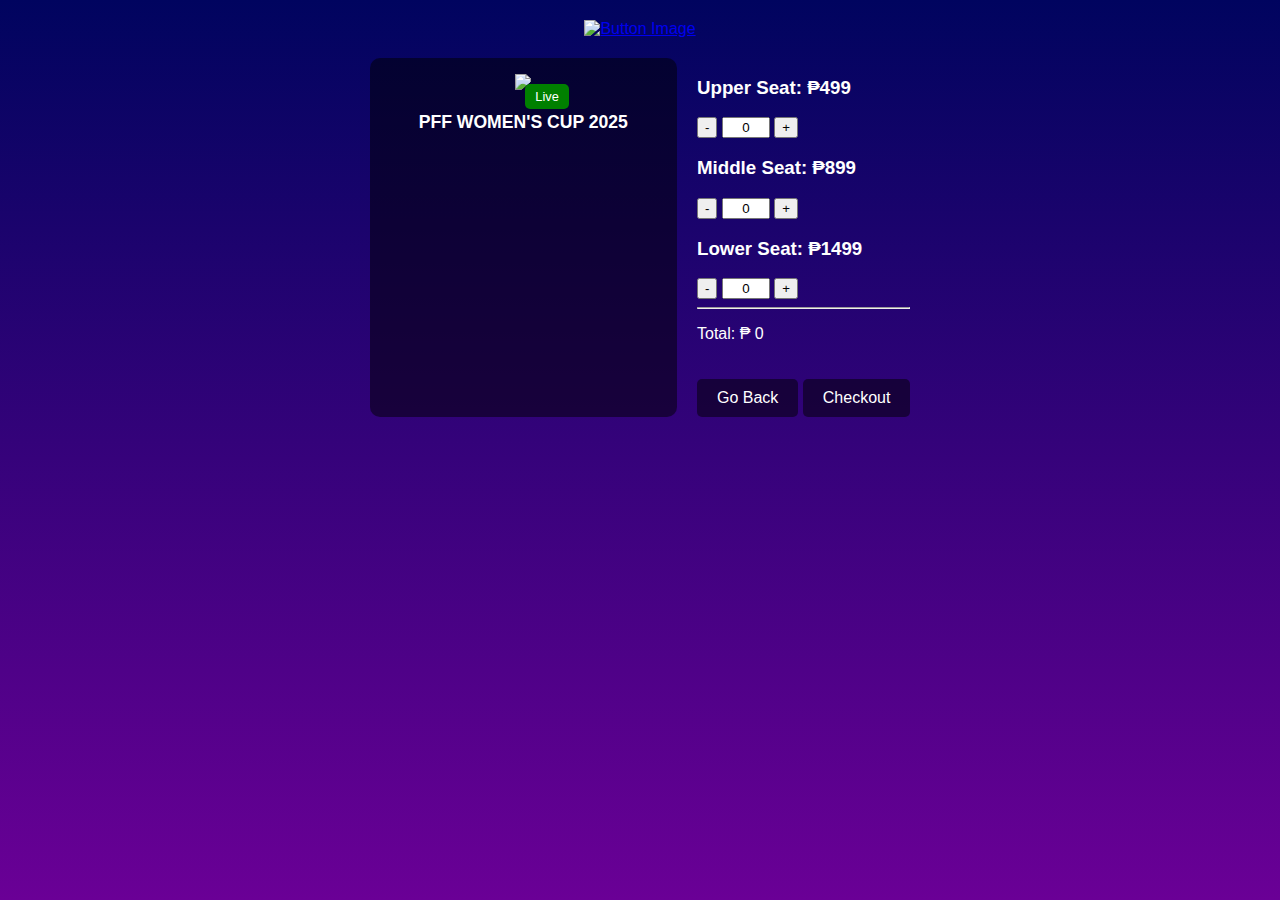
==== Event1-buy.html @ a5f7403b "Add files via upload" ====
<!DOCTYPE html>
<html lang="en">
<head>
    <meta charset="UTF-8">
    <meta name="viewport" content="width=device-width, initial-scale=1.0">
    <title>Buy Tickets - PFF WOMEN'S CUP 2025</title>
    <link rel="stylesheet" href="index.css">
    <script src = "buy.js"></script>
</head>

<body>
    <div class="container">
        <div class="header">
            <a href="index.html">
                <img src="C:\Users\Admin\Desktop\PUP FILES\Web Development\Website\logo.png" 
                alt="Button Image" style="width: 400px; height: auto;">
            </a>
        </div>

        <div class="ticket-options">
            <div class="event1">
                <div class="event-card">
                    <span class="badge live">Live</span>
                    <img src="C:\Users\Admin\Desktop\PUP FILES\Web Development\Website\event1.jpg">
                    <div class="content">
                        <h3>PFF WOMEN'S CUP 2025</h3>
                    </div>
                </div>

                <div class="ticket-row">
                    <h3>Upper Seat: ₱499</h3>
                    <button onclick="updateQuantity('upper-seat-qty', -1)">-</button>
                    <input type="text" id="upper-seat-qty" value="0" style="width: 40px; text-align: center;" readonly>
                    <button onclick="updateQuantity('upper-seat-qty', 1)">+</button>
                    
                    <h3>Middle Seat: ₱899</h3>
                    <button onclick="updateQuantity('middle-seat-qty', -1)">-</button>
                    <input type="text" id="middle-seat-qty" value="0" style="width: 40px; text-align: center;" readonly>
                    <button onclick="updateQuantity('middle-seat-qty', 1)">+</button>
                    
                    <h3>Lower Seat: ₱1499</h3>
                    <button onclick="updateQuantity('lower-seat-qty', -1)">-</button>
                    <input type="text" id="lower-seat-qty" value="0"  style="width: 40px; text-align: center;" readonly>
                    <button onclick="updateQuantity('lower-seat-qty', 1)">+</button>
                    <hr>
                    <p>Total: <span id="total-price">₱ 0</span></p>
                    
                    <a href="Event1.html" class="back-button">Go Back</a>
                    <button onclick="proceedToCheckout()" class="checkout-button">Checkout</button>
                </div>
            </div>
        </div>
    </div> 
</body>
</html>
---- index.css ----
body {
font-family: Arial, sans-serif;
background: linear-gradient(to bottom, #00045f, #6a0096);
color: white;
margin: 0;
padding: 0;
overflow: hidden;
}

html {
margin: 0;
padding: 0;
height: 100%;
overflow: hidden; 
}

.container {
padding: 20px;
}

.header {
text-align: center;
margin-bottom: 20px;
}

.events {
display: flex;
flex-wrap: wrap;
gap: 20px;
justify-content: center;
}

.event1 {
display: flex;
flex-wrap: wrap;
gap: 20px;
justify-content: center;
}

.event-card {
background-color: #00000080;
border-radius: 10px;
width: calc(26% - 15px);
overflow: hidden;
text-align: center;
box-sizing: border-box;
transition: transform 0.3s ease;
color: white;
padding: 16px;
text-decoration: none;
}

.event-card:hover {
transform: scale(1.05);
}

.event-card img {
width: 100%;
height: auto;
object-fit: cover;
}

.event-card .badge.live {
position: absolute;
margin-top: 10px;
margin-left: 10px;
background-color: green;
color: white;
padding: 5px 10px;
border-radius: 5px;
font-size: 0.8em;
}

.event-card .badge.upcoming {
position: absolute;
margin-top: 10px;
margin-left: 10px;
background-color: darkorange;
color: white;
padding: 5px 10px;
border-radius: 5px;
font-size: 0.8em;
}

.event-card .badge.archived {
position: absolute;
margin-top: 10px;
margin-left: 10px;
background-color: red;
color: white;
padding: 5px 10px;
border-radius: 5px;
font-size: 0.8em;
}

.event-card .content {
padding: 10px;
}

.event-card .content h3 {
margin: 8px 0;
font-size: 1.1em;
}

.event-card .content a {
display: inline-block;
margin-top: 10px;
padding: 8px 12px;
background-color: #6c63ff;
color: white;
text-decoration: none;
border-radius: 5px;
font-size: 0.8em;
}

.event-card .content a:hover {
background-color: #5845d8;
}

.back-button {
display: inline-block;
margin-top: 20px;
padding: 10px 20px;
background-color: #00000080;
color: white;
text-decoration: none;
border-radius: 5px;
font-size: 1em;
text-align: center;
}

.back-button:hover {
background-color: #5845d8;
}

.buy-ticket-button {
display: inline-block;
margin-top: 20px;
padding: 10px 20px;
background-color: #00000080; 
color: white;
text-decoration: none;
border-radius: 5px;
font-size: 1em;
text-align: center;
}

.buy-ticket-button:hover {
background-color: #45a049; 
}

.checkout-button {
display: inline-block;
margin-top: 20px;
padding: 10px 20px;
background-color: #00000080; 
color: white;
text-decoration: none;
border-radius: 5px;
font-size: 1em;
text-align: center;
border: none; 
outline: none; 
}

.checkout-button:hover {
background-color: #45a049; 
}

.checkout-goback {
position: fixed;
top: 55%; 
left: 60%; 
padding: 10px 20px;
background-color: #00000080;
color: white;
text-decoration: none;
border-radius: 5px;
}

.checkout-goback:hover {
background-color: #5845d8;
}
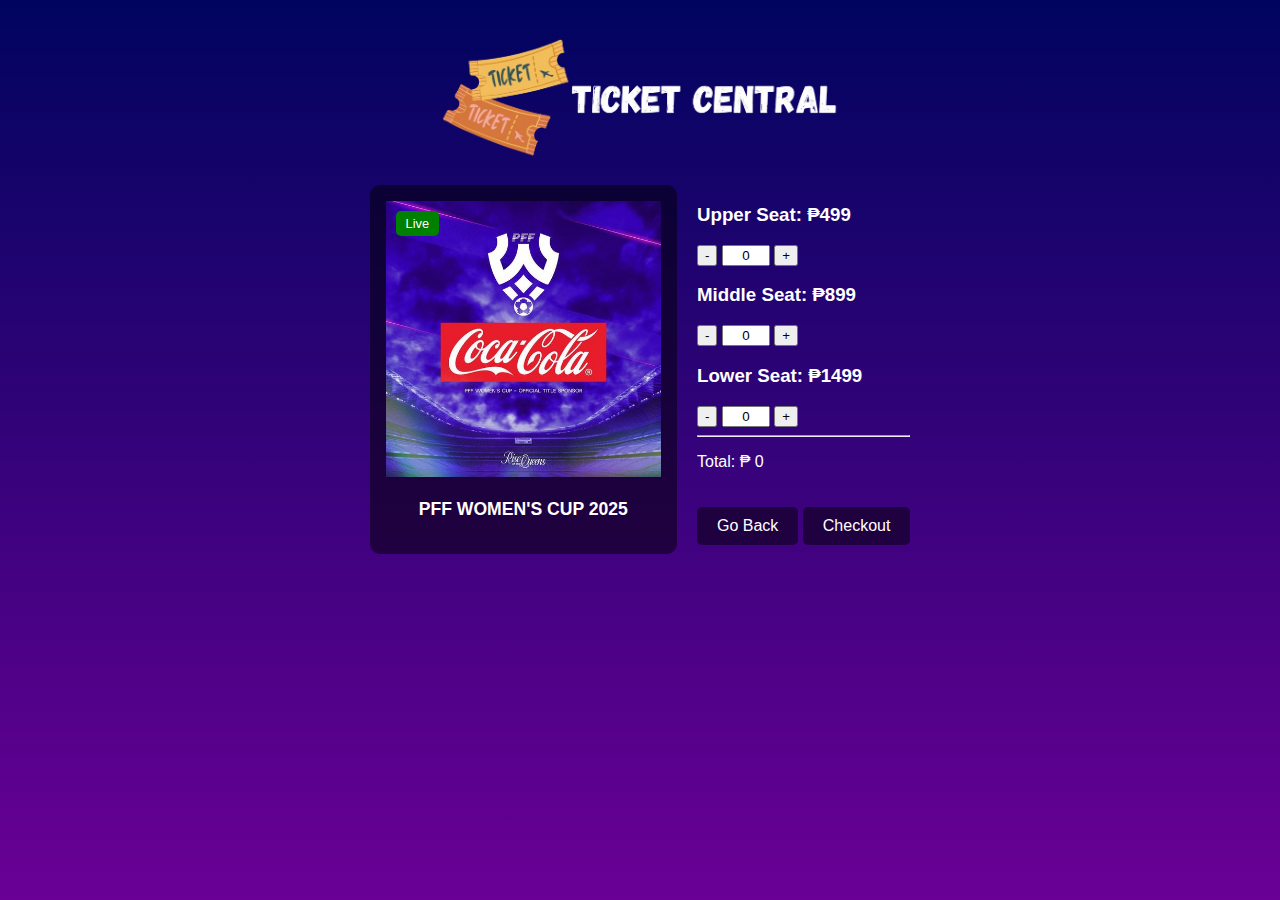
==== commit e28b3cb6: "Update Event1-buy.html" ====
--- a/Event1-buy.html
+++ b/Event1-buy.html
@@ -12,8 +12,7 @@
     <div class="container">
         <div class="header">
             <a href="index.html">
-                <img src="C:\Users\Admin\Desktop\PUP FILES\Web Development\Website\logo.png" 
-                alt="Button Image" style="width: 400px; height: auto;">
+                <img src="logo.png" alt="Button Image" style="width: 400px; height: auto;">
             </a>
         </div>
 
@@ -21,7 +20,7 @@
             <div class="event1">
                 <div class="event-card">
                     <span class="badge live">Live</span>
-                    <img src="C:\Users\Admin\Desktop\PUP FILES\Web Development\Website\event1.jpg">
+                    <img src="event1.jpg">
                     <div class="content">
                         <h3>PFF WOMEN'S CUP 2025</h3>
                     </div>
@@ -52,4 +51,4 @@
         </div>
     </div> 
 </body>
-</html>+</html>
